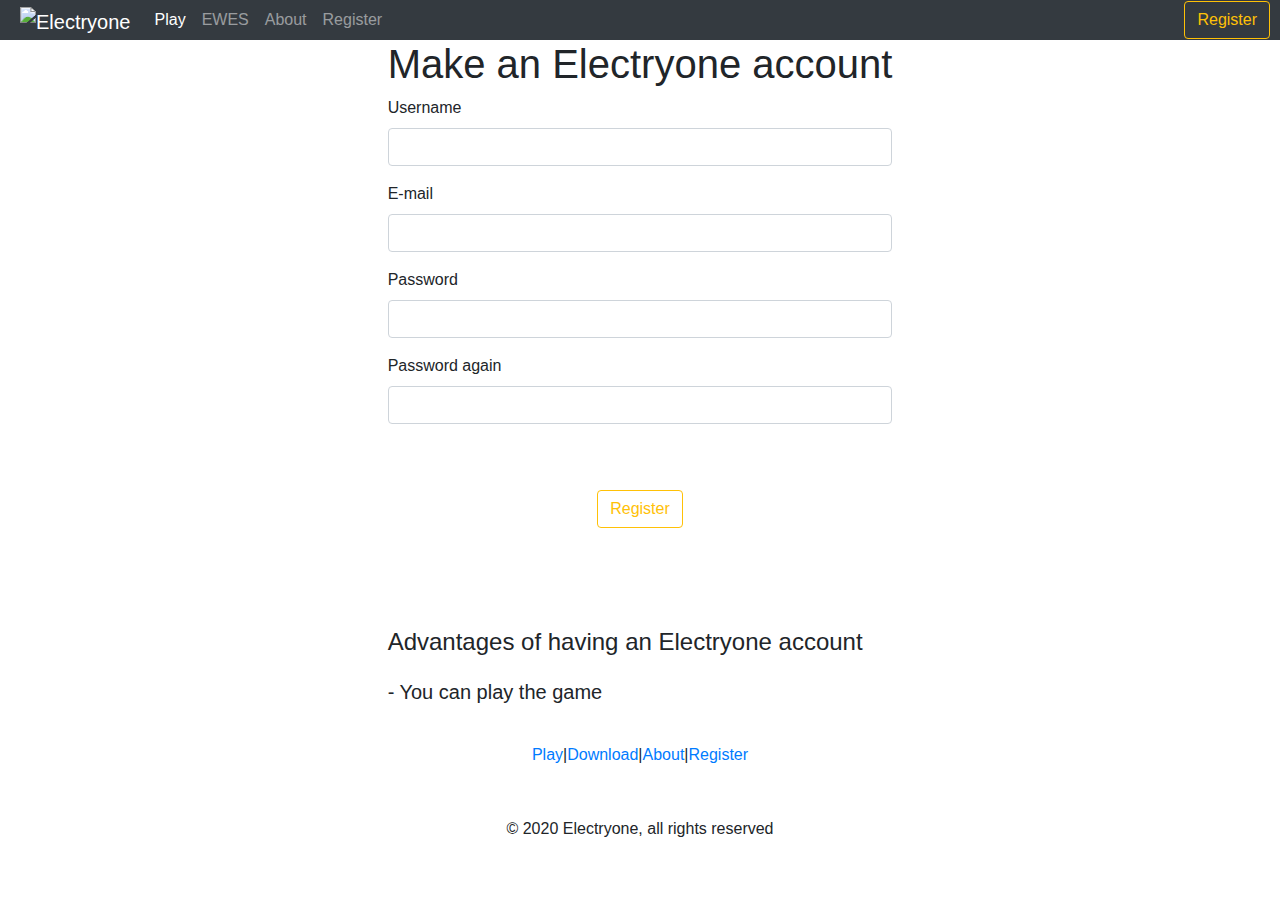
==== register.html @ 95e381df "Captcha" ====
<!DOCTYPE html>
<html lang="en">

<head>
    <link rel="stylesheet" href="https://maxcdn.bootstrapcdn.com/bootstrap/4.0.0/css/bootstrap.min.css"
        integrity="sha384-Gn5384xqQ1aoWXA+058RXPxPg6fy4IWvTNh0E263XmFcJlSAwiGgFAW/dAiS6JXm" crossorigin="anonymous">

    <link rel="stylesheet" href="registerstyle.css">

    <link href="https://fonts.googleapis.com/css2?family=Saira:wght@500&display=swap" rel="stylesheet">

    <meta charset="UTF-8">
    <meta name="viewport" content="width=device-width, initial-scale=1">

    <meta http-equiv="X-UA-Compatible">
    <link rel="icon" href="assets/icon.ico">
    <script src="https://www.google.com/recaptcha/api.js" async defer></script>
    <title>Register</title>
</head>

<body>

    <!-- NAVBAR -->
    <nav class="navbar navbar-expand-lg navbar-dark bg-dark sticky-top shadow" style="padding: 0px;">
        <a class="navbar-brand" href="#" style="margin-left: 20px; margin-top: 3px; padding: 0px;">
            <img src="assets/logo.png" alt="Electryone" height="56px">
        </a>
        <button class="navbar-toggler" type="button" data-toggle="collapse" data-target="#navbarSupportedContent"
            aria-controls="navbarSupportedContent" aria-expanded="false" aria-label="Toggle navigation">
            <span class="navbar-toggler-icon"></span>
        </button>

        <div class="collapse navbar-collapse" id="navbarSupportedContent">
            <ul class="navbar-nav mr-auto">
                <li class="nav-item active">
                    <a class="nav-link" href="index.html">Play</a>
                </li>
                <li class="nav-item">
                    <a class="nav-link" href="ewes.html">EWES</a>
                </li>
                <li class="nav-item">
                    <a class="nav-link" href="about.html">About</a>
                </li>
                <li class="nav-item">
                    <a class="nav-link" id="register" href="#">Register</a>
                </li>
            </ul>
            <form class="form-inline my-2 my-lg-0" style="margin-right: 10px;">
                <button class="btn btn-outline-warning my-2 my-sm-0" id="registerBtn" type="submit">Register</button>
            </form>
        </div>
    </nav>
    <!-- NAVBAR END -->

    <!-- BODY -->
    <div class="jumbotron-fluid">
        <div class="container d-flex justify-content-center" id="backgroundfield">
            <form id="registerform" action="http://localhost:8080" method="POST">
                <h1 class="textshadow">Make an Electryone account</h1>
                <div class="form-group">
                    <label for="username">Username</label>
                    <input id="username" name="username" type="text" required="required" class="form-control">
                </div>
                <div class="form-group">
                    <label for="email">E-mail</label>
                    <input id="email" name="email" type="text" required="required" class="form-control">
                </div>
                <div class="form-group">
                    <label for="password">Password</label>
                    <input id="password" name="password" type="password" required="required" class="form-control">
                </div>
                <div class="form-group">
                    <label for="password-re">Password again</label>
                    <input id="password-re" name="password-re" type="password" required="required" class="form-control">
                </div>
                <div class="form-group d-flex justify-content-center">
                    <div class="g-recaptcha" data-sitekey="6Ld6WfIUAAAAAKhaGCYg5A9jwba7Mkc5y5gDJnhZ"></div>
                </div>
                <div class="form-group d-flex justify-content-center" style="margin-top: 50px;">
                    <button name="submit" type="submit" class="btn btn-outline-warning buttonshadow" id="formbtn">Register</button>
                </div>
                <div style="margin-top: 100px;">
                    <h4 style="margin-bottom: 20px;">Advantages of having an Electryone account</h4>
                    <p class="lead">
                        - You can play the game <br>
                    </p>
                </div>
            </form>
        </div>
    </div>
    <!-- BODY END -->

    <!-- FOOTER -->
    <div class="jumbotron-fluid text shadow" style="padding-top: 20px !important; padding-bottom: 20px !important;">
        <div class="d-flex flex-wrap justify-content-center">
            <div class="footerlink"><a href="index.html">Play</a></div>
            <div class="footerseparator">|</div>
            <div class="footerlink"><a href="index.html#download">Download</a></div>
            <div class="footerseparator">|</div>
            <div class="footerlink"><a href="about.html">About</a></div>
            <div class="footerseparator">|</div>
            <div class="footerlink"><a href="#">Register</a></div>
        </div>
        <hr class="my-4" style="border: 1px solid white; width: 50%;">
        <div class="container d-flex justify-content-center" style="padding: 0 !important;">
            <div>
                © 2020 Electryone, all rights reserved
            </div>
        </div>
    </div>
    <!-- FOOTER END -->


    <script src="https://code.jquery.com/jquery-3.2.1.slim.min.js"
        integrity="sha384-KJ3o2DKtIkvYIK3UENzmM7KCkRr/rE9/Qpg6aAZGJwFDMVNA/GpGFF93hXpG5KkN"
        crossorigin="anonymous"></script>
    <script src="https://cdnjs.cloudflare.com/ajax/libs/popper.js/1.12.9/umd/popper.min.js"
        integrity="sha384-ApNbgh9B+Y1QKtv3Rn7W3mgPxhU9K/ScQsAP7hUibX39j7fakFPskvXusvfa0b4Q"
        crossorigin="anonymous"></script>
    <script src="https://maxcdn.bootstrapcdn.com/bootstrap/4.0.0/js/bootstrap.min.js"
        integrity="sha384-JZR6Spejh4U02d8jOt6vLEHfe/JQGiRRSQQxSfFWpi1MquVdAyjUar5+76PVCmYl"
        crossorigin="anonymous"></script>


</body>

</html>
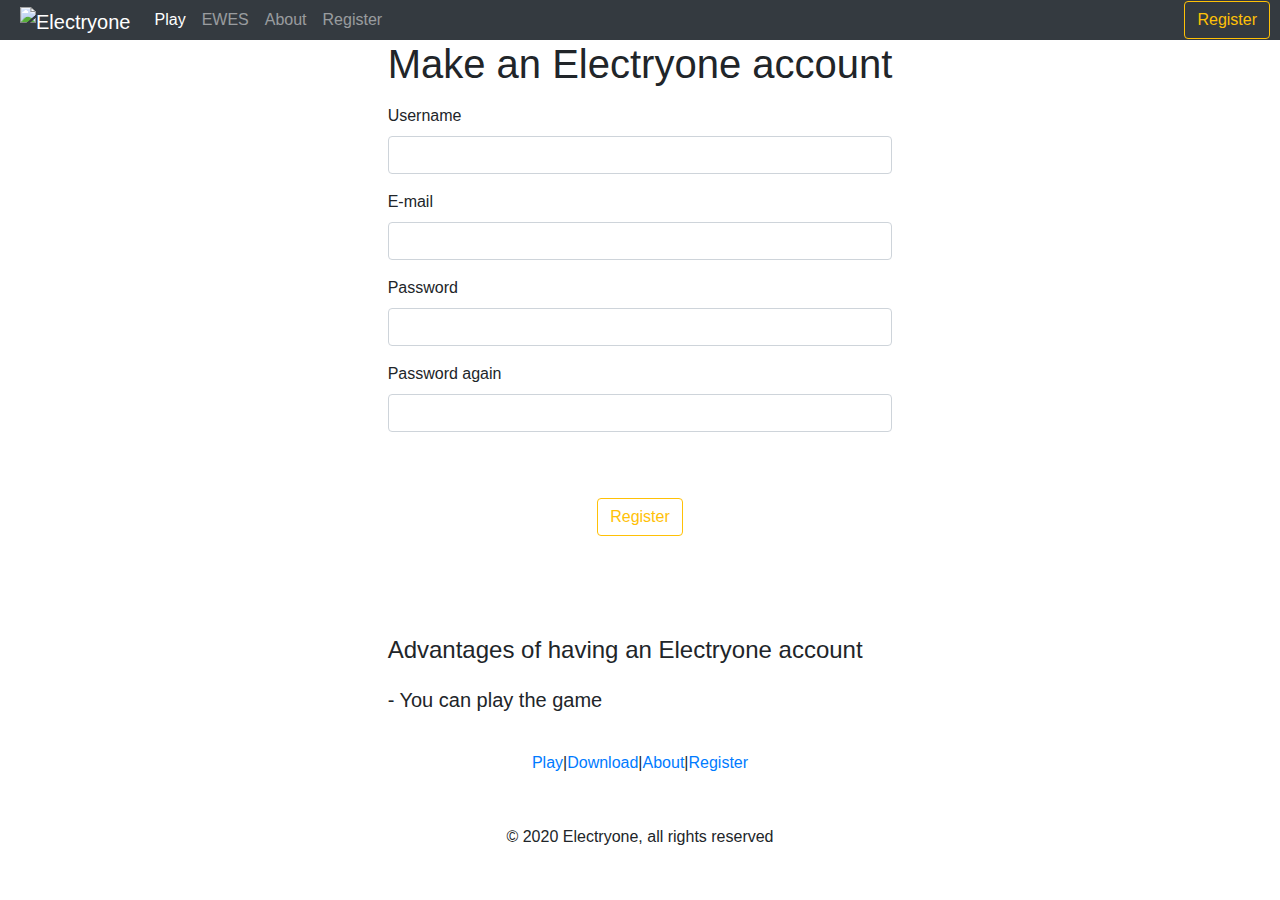
==== commit f291b9f8: "Merge pull request #1 from bela333/master" ====
--- a/register.html
+++ b/register.html
@@ -55,8 +55,10 @@
     <!-- BODY -->
     <div class="jumbotron-fluid">
         <div class="container d-flex justify-content-center" id="backgroundfield">
-            <form id="registerform" action="http://localhost:8080" method="POST">
+            <form id="registerform" action="https://electryone.me/bRegister" method="POST">
                 <h1 class="textshadow">Make an Electryone account</h1>
+                <p id="errorMessage" class="text-danger">
+                </p>
                 <div class="form-group">
                     <label for="username">Username</label>
                     <input id="username" name="username" type="text" required="required" class="form-control">
@@ -77,7 +79,7 @@
                     <div class="g-recaptcha" data-sitekey="6Ld6WfIUAAAAAKhaGCYg5A9jwba7Mkc5y5gDJnhZ"></div>
                 </div>
                 <div class="form-group d-flex justify-content-center" style="margin-top: 50px;">
-                    <button name="submit" type="submit" class="btn btn-outline-warning buttonshadow" id="formbtn">Register</button>
+                    <button name="submit" type="submit" class="btn btn-outline-warning buttonshadow" id="formbtn" onclick="FormCheck()">Register</button>
                 </div>
                 <div style="margin-top: 100px;">
                     <h4 style="margin-bottom: 20px;">Advantages of having an Electryone account</h4>
@@ -110,7 +112,7 @@
     </div>
     <!-- FOOTER END -->
 
-
+    <script src="register.js"></script>
     <script src="https://code.jquery.com/jquery-3.2.1.slim.min.js"
         integrity="sha384-KJ3o2DKtIkvYIK3UENzmM7KCkRr/rE9/Qpg6aAZGJwFDMVNA/GpGFF93hXpG5KkN"
         crossorigin="anonymous"></script>
